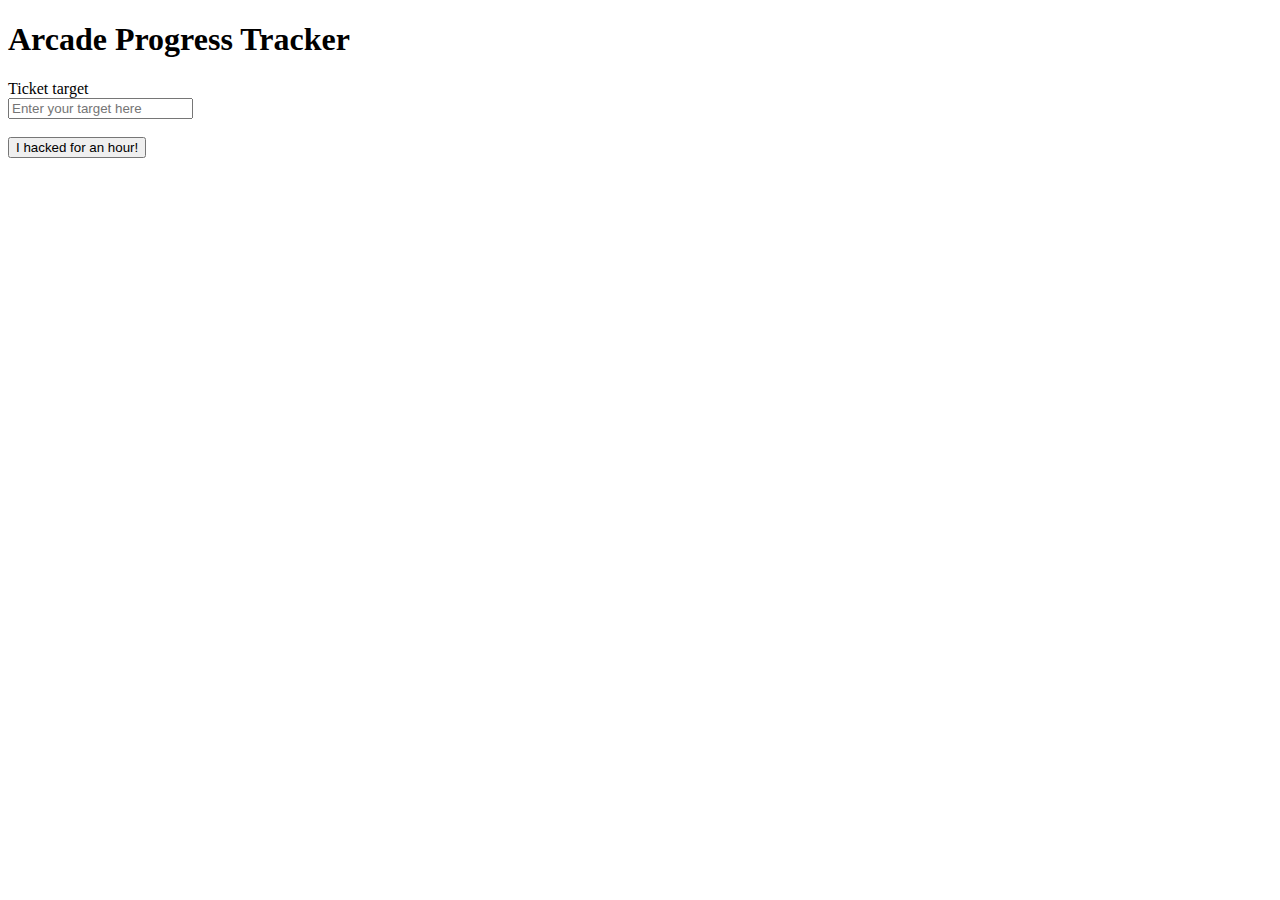
==== popup.html @ 0bd2ce08 "initial commit" ====
<!DOCTYPE html>
<html>
<head>
  <meta charset="utf-8">
  <title>Arcade Progress Tracker</title>
  <link rel="stylesheet" href="popup.css">
  <link rel = "preconnect" href = "https://fonts.googleapis.com">
  <link rel = "preconnect" href = "https://fonts.gstatic.com" crossorigin>
  <link href = "https://fonts.googleapis.com/css2?family=Golos+Text&display=swap" rel = "stylesheet">
</head>
<body>
  <h1>Arcade Progress Tracker</h1>

  <div class="label">Ticket target</div>
  <input id="target" class="target" type="text" autocomplete="off" maxlength="10" placeholder="Enter your target here"
  onkeypress="return (event.charCode != 8 && event.charCode == 0 || ( event.charCode == 46 || (event.charCode >= 48 && event.charCode <= 57)))">
  
  <div class="progress-bar"><div class="progress-bar-inner"></div></div>
  
  <br><button id="complete" class="completed">I hacked for an hour!</button>

  <script src="popup.js"></script>
</body>
</html>
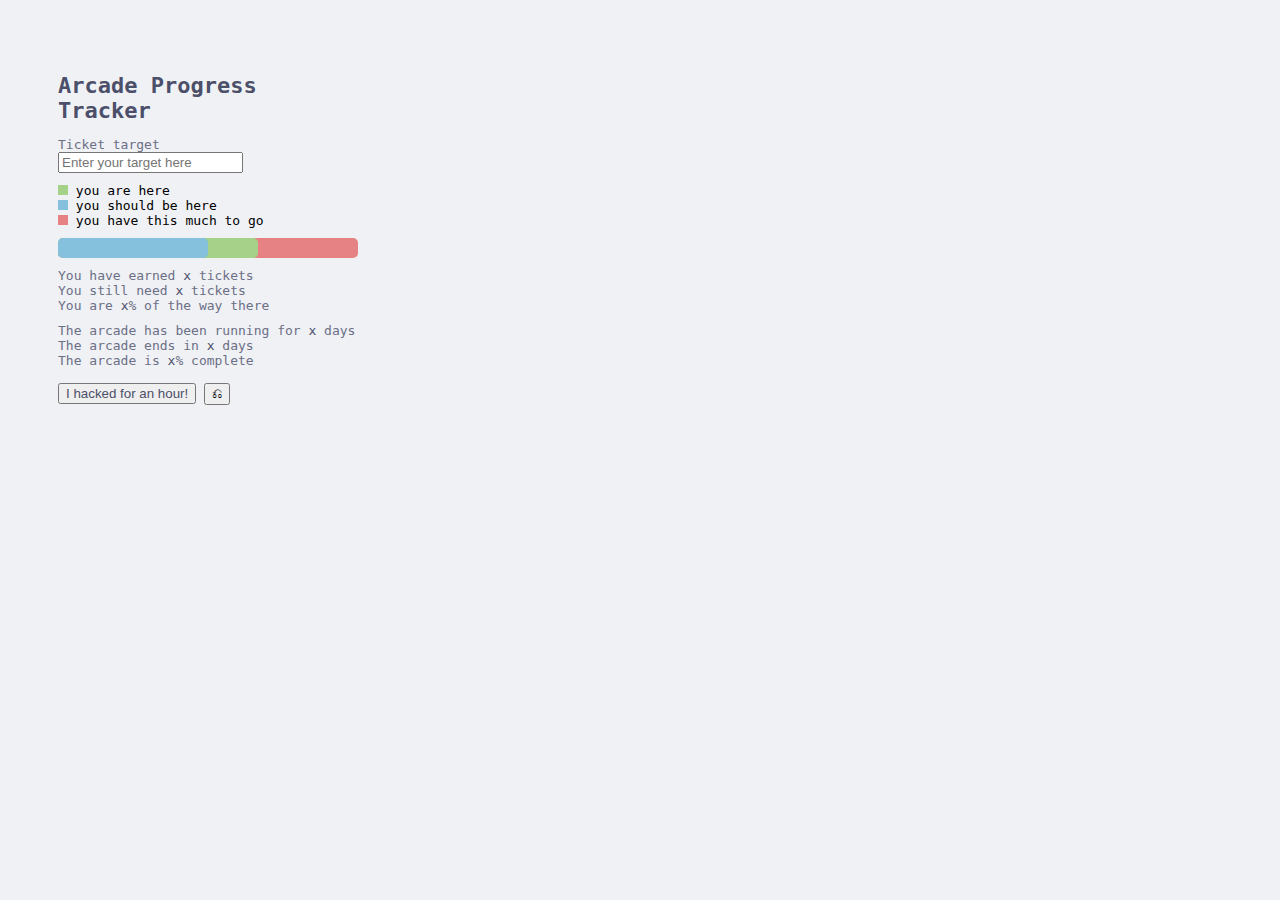
==== commit b68e33dd: "finished html and css" ====
--- a/popup.html
+++ b/popup.html
@@ -4,20 +4,37 @@
   <meta charset="utf-8">
   <title>Arcade Progress Tracker</title>
   <link rel="stylesheet" href="popup.css">
-  <link rel = "preconnect" href = "https://fonts.googleapis.com">
-  <link rel = "preconnect" href = "https://fonts.gstatic.com" crossorigin>
-  <link href = "https://fonts.googleapis.com/css2?family=Golos+Text&display=swap" rel = "stylesheet">
 </head>
 <body>
   <h1>Arcade Progress Tracker</h1>
 
   <div class="label">Ticket target</div>
-  <input id="target" class="target" type="text" autocomplete="off" maxlength="10" placeholder="Enter your target here"
-  onkeypress="return (event.charCode != 8 && event.charCode == 0 || ( event.charCode == 46 || (event.charCode >= 48 && event.charCode <= 57)))">
+  <input id="target" class="target" type="text" autocomplete="off" maxlength="10" placeholder="Enter your target here">
   
-  <div class="progress-bar"><div class="progress-bar-inner"></div></div>
+  <div class="colours">
+    <div><span class="colour" style="background-color:#a6d189"></span> you are here</div>
+    <div><span class="colour" style="background-color:#85c1dc"></span> you should be here</div>
+    <div><span class="colour" style="background-color:#e78284"></span> you have this much to go</div>
+  </div>
+
+  <div class="progress-bar">
+    <div class="progress-bar-done"></div>
+    <div class="progress-bar-track"></div>
+  </div>
+
+  <div class="stats">
+    You have earned <span class="x tickets-earned">x</span> tickets <br>
+    You still need <span class="x tickets-needed">x</span> tickets <br>
+    You are <span class="x tickets-percent">x</span>% of the way there <br>
+  </div>
+  <div class="stats">
+    The arcade has been running for <span class="x days-passed">x</span> days <br>
+    The arcade ends in <span class="x days-remaining">x</span> days <br>
+    The arcade is <span class="x days-percent">x</span>% complete <br>
+  </div>
   
   <br><button id="complete" class="completed">I hacked for an hour!</button>
+  <button id="uncomplete" class="uncompleted">⎌</button>
 
   <script src="popup.js"></script>
 </body>
--- a/popup.css
+++ b/popup.css
@@ -0,0 +1,63 @@
+body {
+    width: 300px;
+    height: 400px;
+    padding: 50px;
+    background-color: #eff1f5;
+    font-family: monospace;
+}
+
+h1 {
+    color: #4c4f69;
+    font-size: 22px;
+}
+
+.colours {
+    margin-top: 10px;
+}
+
+.colour {
+    display: inline-block;
+    width: 10px;
+    height: 10px;
+}
+
+.progress-bar {
+    position: relative;
+    margin-top: 10px;
+    background-color: #e78284;
+    height: 20px;
+    width: 300px;
+    border-radius: 5px;;
+}
+
+.progress-bar-done {
+    position: absolute;
+    top: 0px;
+    left: 0px;
+    background-color: #a6d189;
+    height: 20px;
+    width: 200px;
+    border-radius: 5px;
+}
+
+.progress-bar-track {
+    position: absolute;
+    top: 0px;
+    left: 0px;
+    background-color: #85c1dc;
+    height: 20px;
+    width: 150px;
+    border-radius: 5px;
+    z-index: 1;
+}
+
+.stats {
+    margin-top: 10px;
+    color: #6c6f85;
+}
+
+.x {color: #4c4f69;}
+
+.label {color: #6c6f85;}
+.target {color: #5c5f77;}
+.completed {color: #4c4f69;}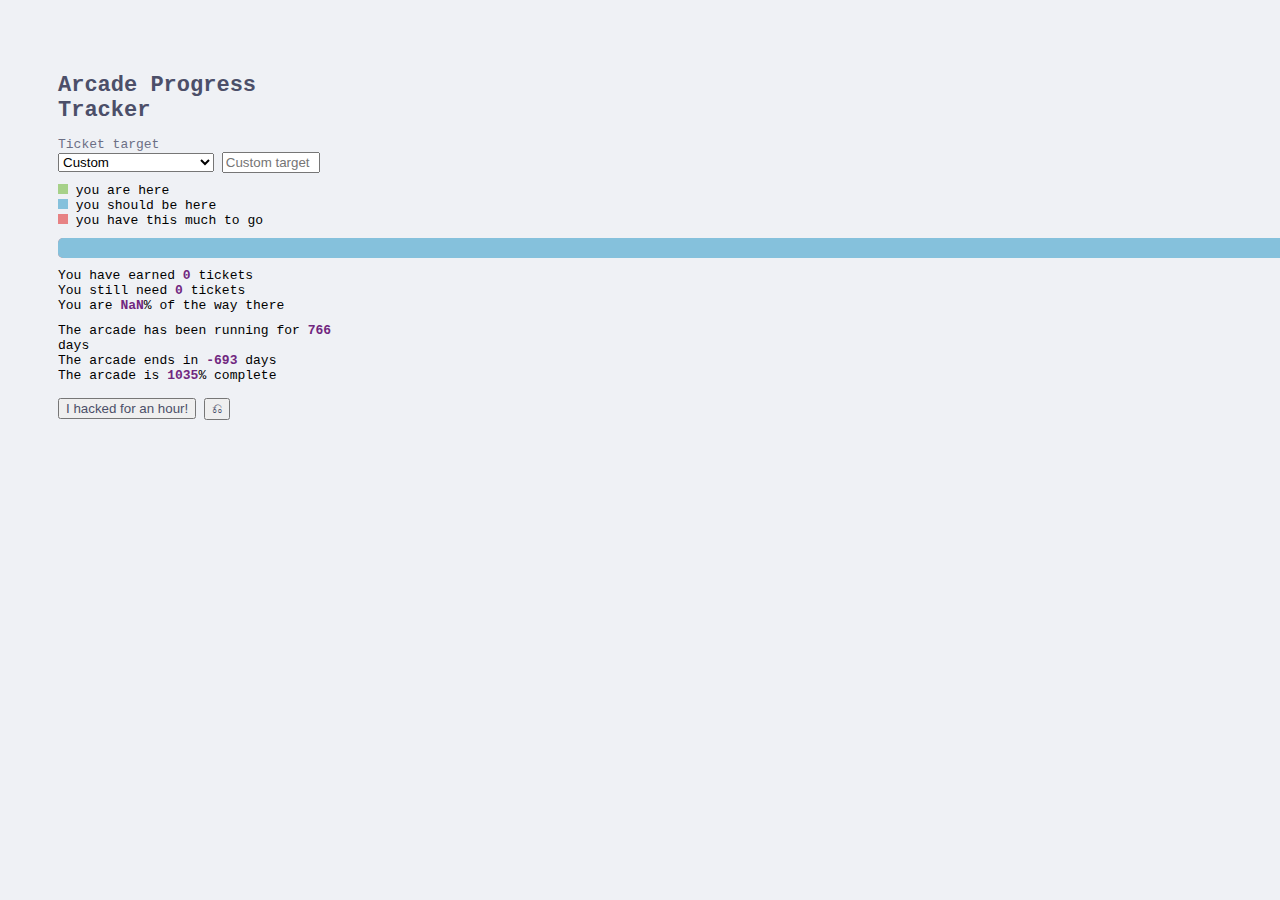
==== commit 5e50c576: "dropdown + custom targets" ====
--- a/popup.html
+++ b/popup.html
@@ -9,7 +9,35 @@
   <h1>Arcade Progress Tracker</h1>
 
   <div class="label">Ticket target</div>
-  <input id="target" class="target" type="text" autocomplete="off" maxlength="10" placeholder="Enter your target here">
+  <select id="target">
+    <option value="custom">Custom</option>
+    <option value="random-stickers">Random stickers - 1</option>
+    <option value="chosen-stickers">Chosen sticker - 2</option>
+    <option value="openai-credits">OpenAI credits - 4</option>
+    <option value="domain">Domain - 4</option>
+    <option value="notebook">Notebook - 5</option>
+    <option value="logic-analyzer">Logic analyzer - 5</option>
+    <option value="breadboard">Breadboard - 6</option>
+    <option value="multimeter">Multimeter - 7</option>
+    <option value="ticket-counter">Ticket counter - 7</option>
+    <option value="soldering-iron">Soldering iron - 8</option>
+    <option value="pinecil">Pinecil - 14</option>
+    <option value="yubikey">Yubikey = 15</option>
+    <option value="github-keycaps">Github keycaps - 15</option>
+    <option value="octocat">Octocat - 15</option>
+    <option value="wacom">Wacom - 25</option>
+    <option value="backpack">Backpack - 50</option>
+    <option value="flipper">Flipper - 70</option>
+    <option value="keyboard">Keyboard - 75</option>
+    <option value="framework-2nd">Framework 2nds - 120</option>
+    <option value="prusa">Prusa - 130</option>
+    <option value="bambu-lab">Bambu lab - 135</option>
+    <option value="framework-13">Framework 13 - 175</option>
+    <option value="quest">Quest 3 - 200</option>
+    <option value="framework-16">Framework 16 - 400</option>
+    <option value="macbook">Macbook - 400</option>
+  </select>
+  <input id="custom" class="custom" type="text" autocomplete="off" maxlength="10" placeholder="Custom target">
   
   <div class="colours">
     <div><span class="colour" style="background-color:#a6d189"></span> you are here</div>
--- a/popup.css
+++ b/popup.css
@@ -36,7 +36,7 @@
     left: 0px;
     background-color: #a6d189;
     height: 20px;
-    width: 200px;
+    width: 0px;
     border-radius: 5px;
 }
 
@@ -46,18 +46,21 @@
     left: 0px;
     background-color: #85c1dc;
     height: 20px;
-    width: 150px;
+    width: 0px;
     border-radius: 5px;
     z-index: 1;
 }
 
-.stats {
-    margin-top: 10px;
-    color: #6c6f85;
+.x {
+    color: #712780;
+    font-weight: 700;
 }
 
-.x {color: #4c4f69;}
+.custom {
+    color: #5c5f77;
+    width: 90px;
+}
 
+.stats {margin-top: 10px;}
 .label {color: #6c6f85;}
-.target {color: #5c5f77;}
-.completed {color: #4c4f69;}+button {color: #4c4f69;}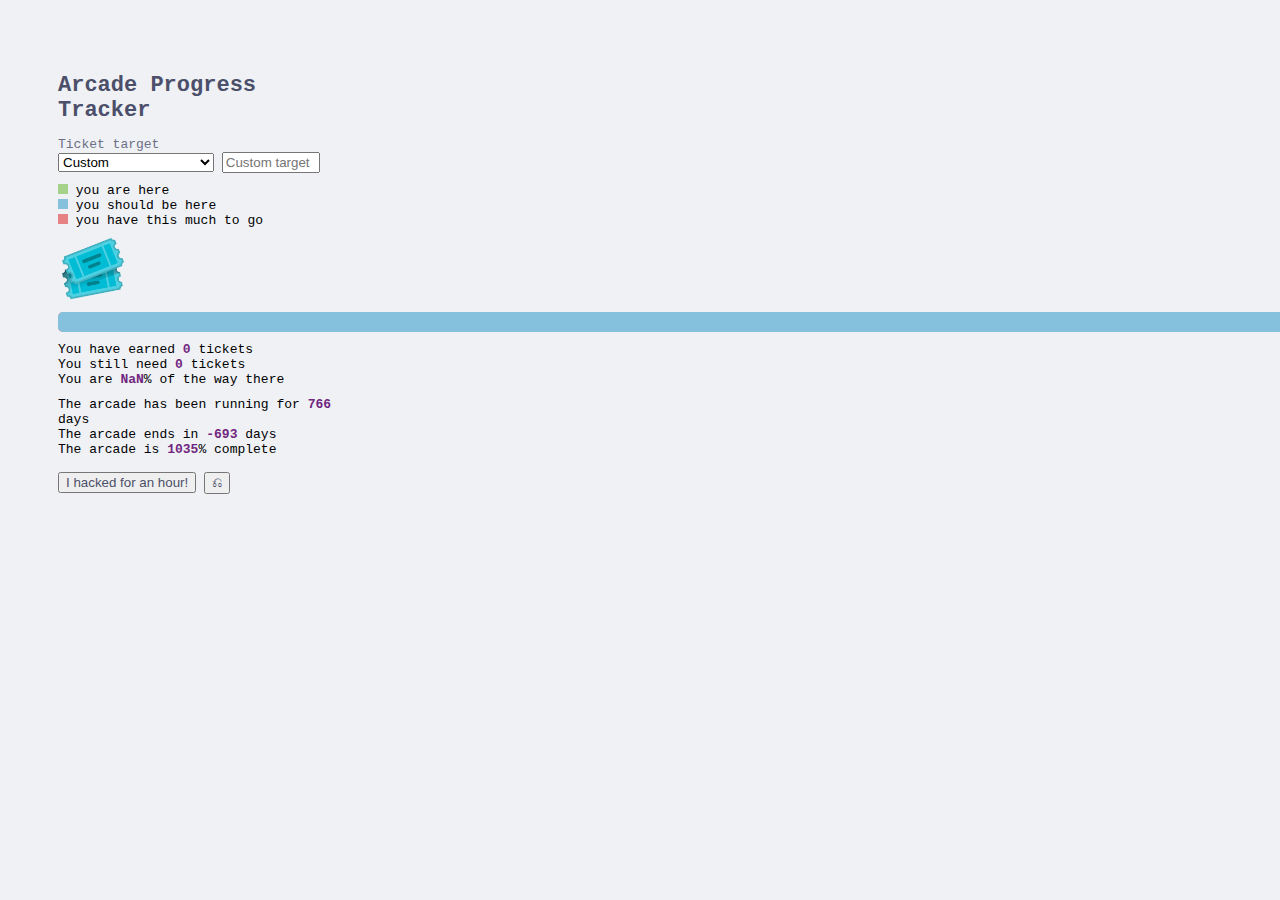
==== commit d55dd0ad: "add prize images" ====
--- a/popup.html
+++ b/popup.html
@@ -45,6 +45,8 @@
     <div><span class="colour" style="background-color:#e78284"></span> you have this much to go</div>
   </div>
 
+  <img class="image">
+
   <div class="progress-bar">
     <div class="progress-bar-done"></div>
     <div class="progress-bar-track"></div>
--- a/popup.css
+++ b/popup.css
@@ -21,9 +21,16 @@
     height: 10px;
 }
 
+.image {
+    margin-top: 5px;
+    height: 70px;
+    width: 70px;
+    object-fit: contain;
+}
+
 .progress-bar {
     position: relative;
-    margin-top: 10px;
+    margin-top: 5px;
     background-color: #e78284;
     height: 20px;
     width: 300px;
